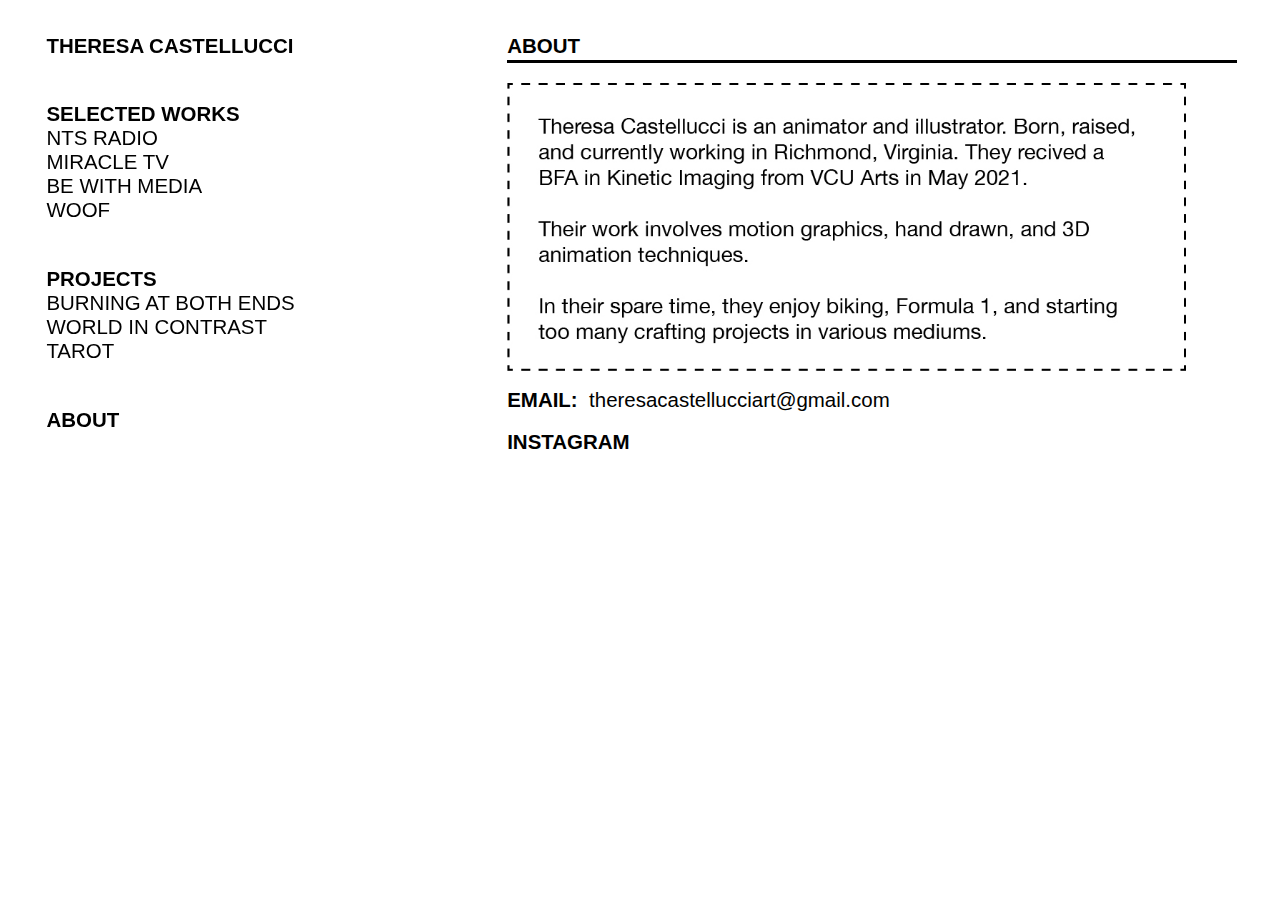
==== about.html @ c3fb1cc7 "about page" ====
<!DOCTYPE html>
<html>
  <head>
    <title>THERESA CASTELLUCCI</title>
    <meta name="viewport" content="width=device-width, initial-scale=1.0">
    <link rel="stylesheet" href="about.css">

  </head>
  <body>

      <section class="nav_bar">

        <div class="nav_items">
          <ul>
            <li><h1><a href="index.html">Theresa Castellucci</a></h1></li>
          </ul>
        </div>

        <div class="nav_items">
          <ul>
            <li><h1>selected works</h1></li>
            <li><h2><a href="work_nts.html">NTS radio</a></h2></li>
            <li><h2><a href="work_miracle.html">Miracle TV</a></h2></li>
            <li><h2><a href="work_bewith.html">Be With Media</a></h2></li>
            <li><h2><a href="work_woof.html">Woof</a></h2></li>
          </ul>
        </div>

        <div class="nav_items">
          <ul>
            <li><h1>Projects</h1></li>
            <li><h2><a href="burning.html">Burning at both ends</a></h2></li>
            <li><h2><a href="contrast.html">World in contrast</a></h2></li>
            <li><h2><a href="tarot.html">Tarot</a></h2></li>
          </ul>
        </div>

        <div class="nav_items">
          <ul>
            <li><h1><a href="about.html">about</a></h1></li>
          </ul>
        </div>

      </section>

<div class="full_page">

  <section class="work_nav">
      <h1><a href="about.html">about</a></h1>

  </section>

  <section class="m_page">
    <div class="m_inner">

      <div class="m_intro">
        <img width="100%"src="b_artwork/about.jpg">
      </div>

      <div class="about_links">
        <h1>email: &nbsp;</h1>
        <h3>theresacastellucciart@gmail.com</h3>
      </div>
      <br>
      <h1> <a href="https://www.instagram.com/theresacastellucci/" target="_blank">instagram</a></h1>

    </div>
  </section>


</div>

  </body>
  </html>
---- about.css ----
body {
  background-color: white;
  /*background: url(a_web_header.jpg) no-repeat center center fixed;*/
}

h1{
  font-family: "Helvetica Neue", Helvetica, Arial, sans-serif;
  font-size: 1.6vw;
  font-weight: bold;
  text-transform: uppercase;
  color: black;
  margin: 0;
  padding: 0;
  cursor: default;
}

h2{
  font-family: "Helvetica Neue", Helvetica, Arial, sans-serif;
  font-size: 1.6vw;
  font-weight: normal;
  text-transform: uppercase;
  margin: 0;
  padding: 0;
  color: black;
  cusor: default;
}

a{
  color: black;
  text-decoration: none;
}

a:hover{
  color:gray;
}


.full_page{
  margin-left: 39vw;
}

.nav_bar{
  position: fixed;
  width: 38vw;
  height: 100vw;
  margin-top: 2vw;
}

.nav_items{
  margin-bottom: 3.5vw;
}

ul{
  margin: 0;
  padding: 0;
  list-style-type: none;
}

li{
  display: block;
  margin-left: 3vw;
}

.work_nav{
  display: flex;
  flex-direction: row;
  justify-content: space-between;
  /* background-color: red; */
  width: 57vw;
  height: 2.1vw;
  align-content: flex-start;
  padding-top: 2vw;
  border-bottom: solid 3px black;
}

.m_page{
  display: flex;
  flex-direction: column;
  justify-content: space-between;
  padding-top: 1vw;
  width: 57vw;
  height: 50vw;
  align-content: flex-start;
  /* background-color: yellow; */
}

.m_inner{
  display: flex;
  flex-direction: column;
  flex-wrap: wrap;
  justify-content: space-around;
  width: 57vw;
  height: auto;
  /* background-color: blue; */
}

.m_intro{
  display: block;
  width: 53vw;
  height: auto;
  margin-bottom: .5vw;
  margin-top: .5vw;
  /* background-color: green; */
}

.about_links{
  display: flex;
  flex-direction: row;
  width: 57vw;
  height:auto;
  margin-top: .5vw;
  /* background-color: pink; */
}

h3{
  font-family: "Helvetica Neue", Helvetica, Arial, sans-serif;
  font-size: 1.6vw;
  font-weight: normal;
  margin: 0;
  padding: 0;
  color: black;
  cusor: default;
}
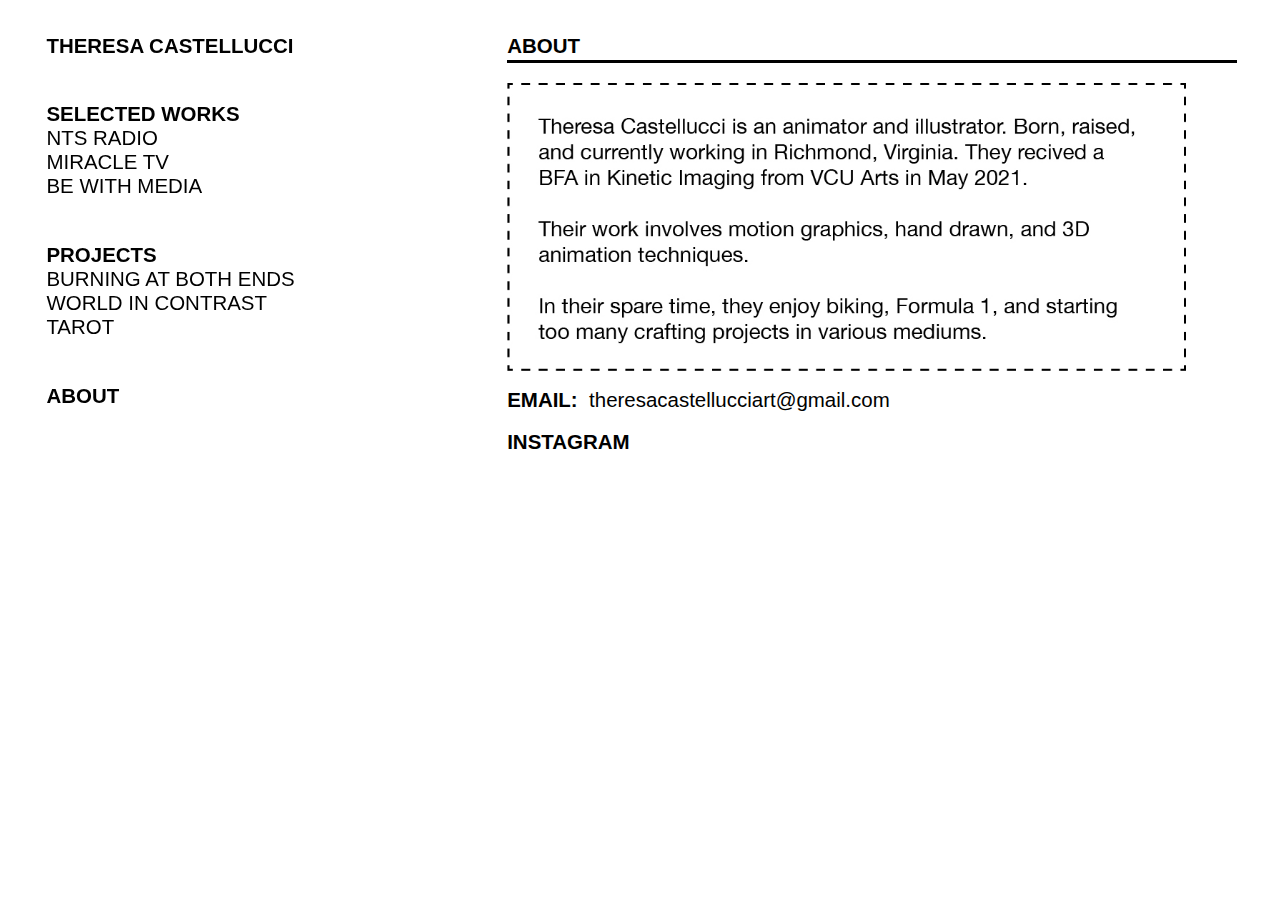
==== commit a41fe37e: "comment woof page" ====
--- a/about.html
+++ b/about.html
@@ -1,7 +1,7 @@
 <!DOCTYPE html>
 <html>
   <head>
-    <title>THERESA CASTELLUCCI</title>
+    <title>Theresa Castellucci - About</title>
     <meta name="viewport" content="width=device-width, initial-scale=1.0">
     <link rel="stylesheet" href="about.css">
 
@@ -22,7 +22,7 @@
             <li><h2><a href="work_nts.html">NTS radio</a></h2></li>
             <li><h2><a href="work_miracle.html">Miracle TV</a></h2></li>
             <li><h2><a href="work_bewith.html">Be With Media</a></h2></li>
-            <li><h2><a href="work_woof.html">Woof</a></h2></li>
+            <!-- <li><h2><a href="work_woof.html">Woof</a></h2></li> -->
           </ul>
         </div>
 
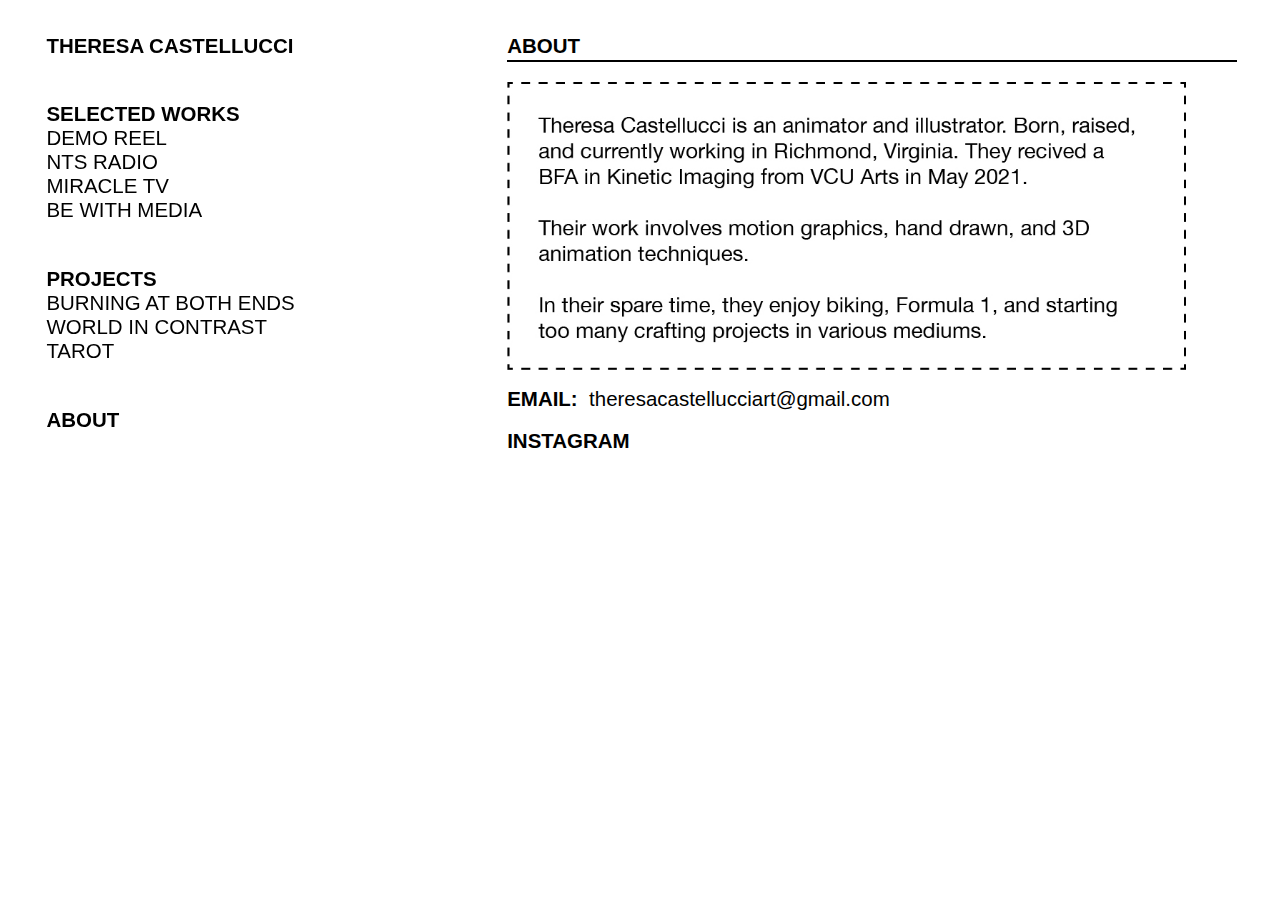
==== commit 7ea4afe9: "add demo reel" ====
--- a/about.html
+++ b/about.html
@@ -19,6 +19,7 @@
         <div class="nav_items">
           <ul>
             <li><h1>selected works</h1></li>
+            <li><h2><a href="https://vimeo.com/677307385" target="_blank">Demo Reel</a></h2></li>
             <li><h2><a href="work_nts.html">NTS radio</a></h2></li>
             <li><h2><a href="work_miracle.html">Miracle TV</a></h2></li>
             <li><h2><a href="work_bewith.html">Be With Media</a></h2></li>
--- a/about.css
+++ b/about.css
@@ -70,7 +70,7 @@
   height: 2.1vw;
   align-content: flex-start;
   padding-top: 2vw;
-  border-bottom: solid 3px black;
+  border-bottom: solid .2vw black;
 }
 
 .m_page{
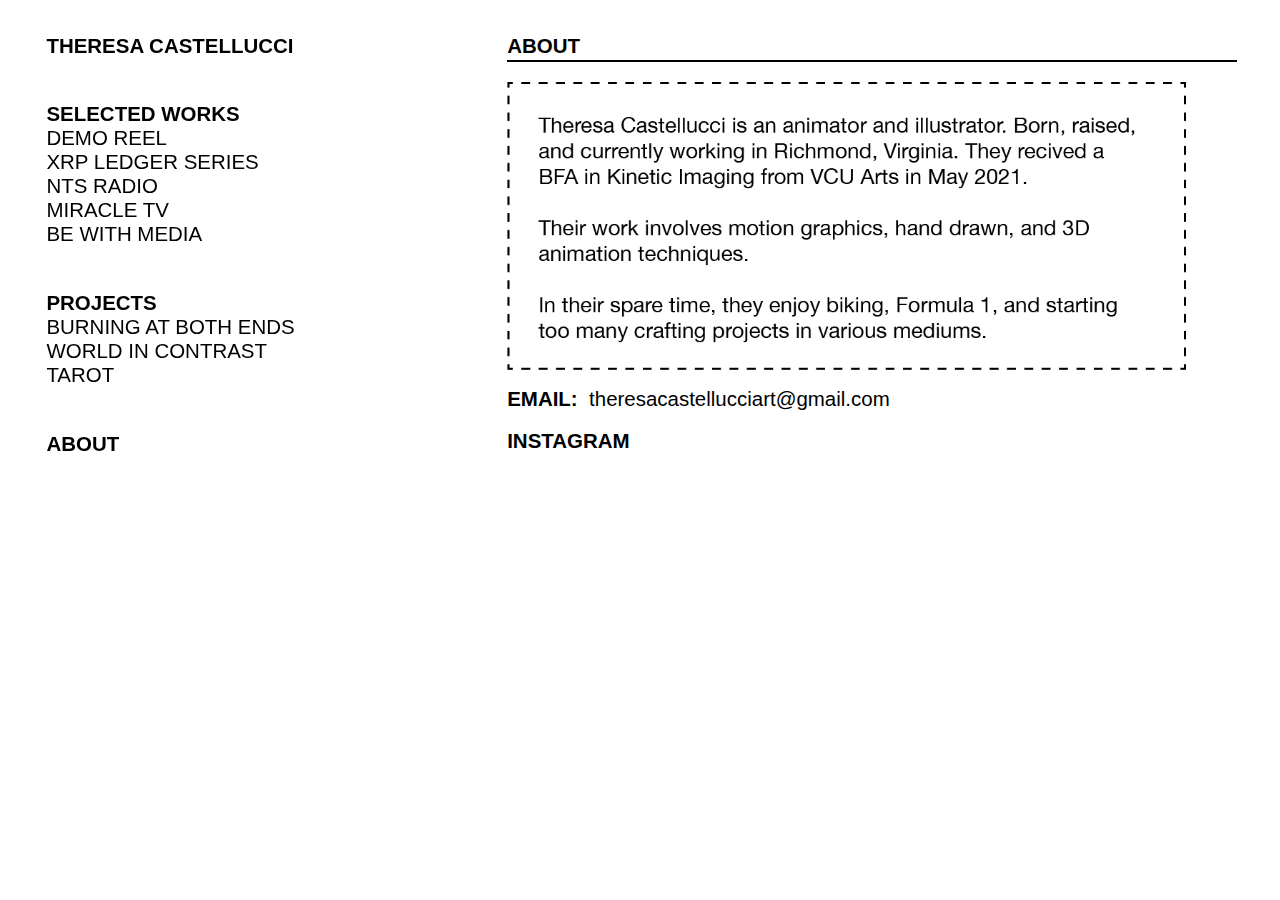
==== commit b4eee6ec: "add xrp series" ====
--- a/about.html
+++ b/about.html
@@ -20,6 +20,7 @@
           <ul>
             <li><h1>selected works</h1></li>
             <li><h2><a href="https://vimeo.com/677307385" target="_blank">Demo Reel</a></h2></li>
+              <li><h2><a href="https://www.youtube.com/watch?v=eO8jE6PftX8&list=PLJQ55Tj1hIVZtJ_JdTvSum2qMTsedWkNi&index=5" target="_blank">XRP Ledger Series</a></h2></li>
             <li><h2><a href="work_nts.html">NTS radio</a></h2></li>
             <li><h2><a href="work_miracle.html">Miracle TV</a></h2></li>
             <li><h2><a href="work_bewith.html">Be With Media</a></h2></li>
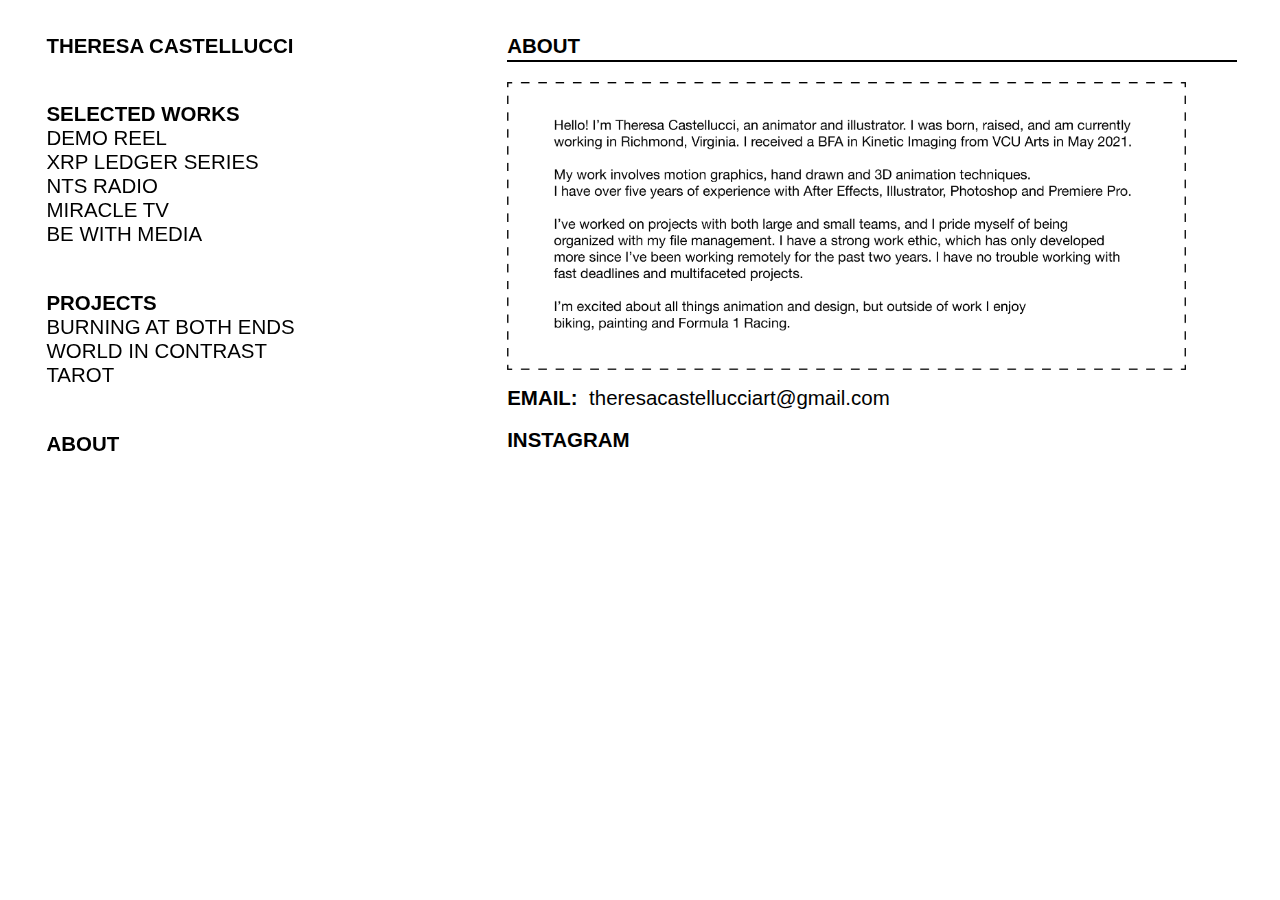
==== commit 4cd9a5d1: "updated about" ====
--- a/about.html
+++ b/about.html
@@ -56,7 +56,7 @@
     <div class="m_inner">
 
       <div class="m_intro">
-        <img width="100%"src="b_artwork/about.jpg">
+        <img width="100%"src="b_artwork/about_two.png">
       </div>
 
       <div class="about_links">
